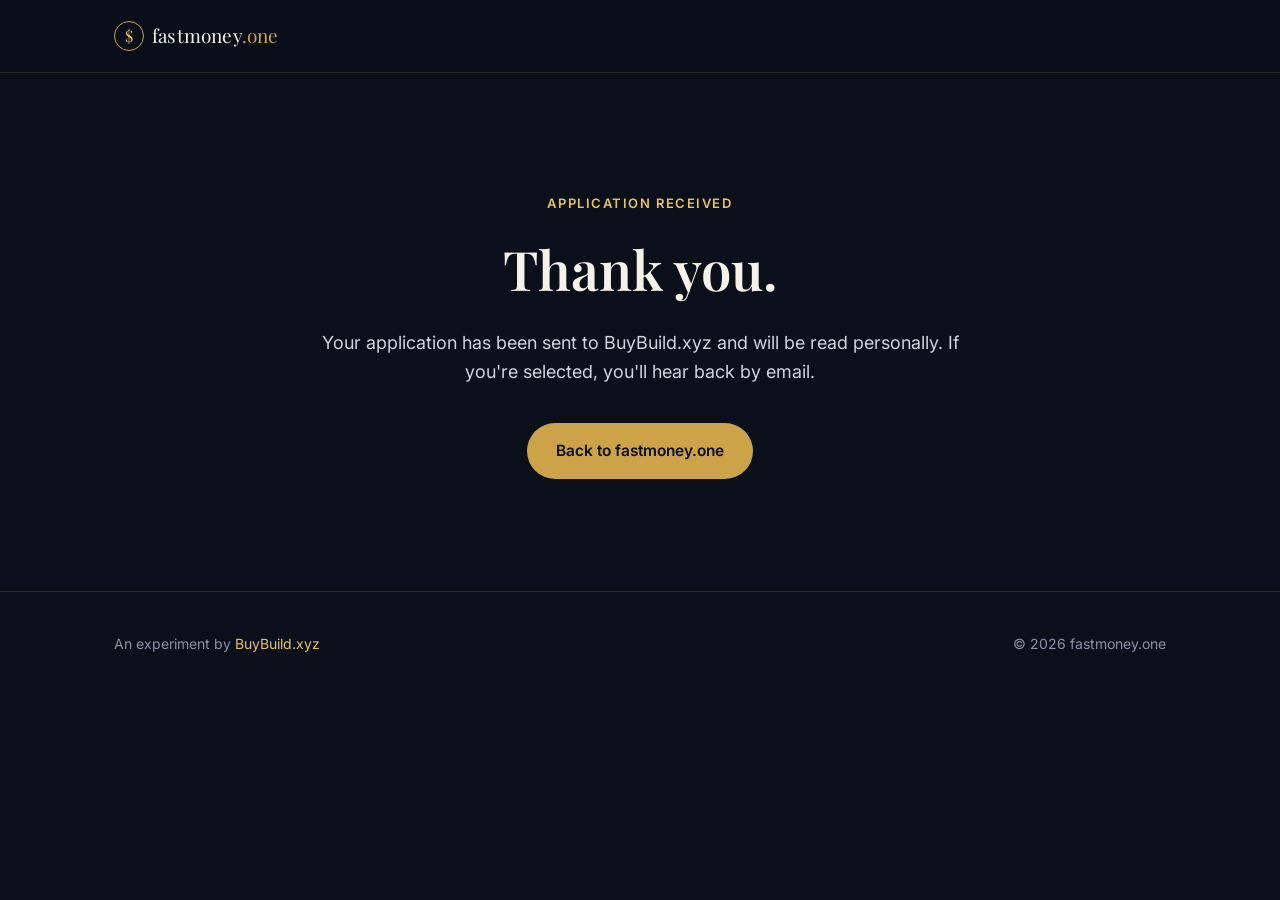
==== success.html @ 134b054e "Add fastmoney.one landing page One-page site for BuyBuild.xyz's experiment: giving the domain plus a" ====
<!DOCTYPE html>
<html lang="en">
<head>
<meta charset="UTF-8">
<meta name="viewport" content="width=device-width, initial-scale=1.0">
<title>Application Received | fastmoney.one</title>
<meta name="robots" content="noindex, follow">
<link rel="icon" type="image/svg+xml" href="/assets/img/favicon.svg">
<link rel="preconnect" href="https://fonts.googleapis.com">
<link rel="preconnect" href="https://fonts.gstatic.com" crossorigin>
<link href="https://fonts.googleapis.com/css2?family=Playfair+Display:ital,wght@0,600;0,700&family=Inter:wght@400;500;600&display=swap" rel="stylesheet">
<link rel="stylesheet" href="/assets/css/styles.css">
</head>
<body>
<header class="site-header">
  <div class="wrap header-inner">
    <a href="/" class="brand" aria-label="fastmoney.one home">
      <span class="brand-mark" aria-hidden="true">$</span>
      <span class="brand-name">fastmoney<span class="brand-dot">.one</span></span>
    </a>
  </div>
</header>
<main>
  <section class="hero">
    <div class="wrap">
      <p class="eyebrow">Application received</p>
      <h1>Thank you.</h1>
      <p class="hero-sub">Your application has been sent to BuyBuild.xyz and will be read personally. If you're selected, you'll hear back by email.</p>
      <div class="hero-actions">
        <a href="/" class="btn btn-primary">Back to fastmoney.one</a>
      </div>
    </div>
  </section>
</main>
<footer class="site-footer">
  <div class="wrap footer-inner">
    <p>An experiment by <a href="https://buybuild.xyz" rel="noopener">BuyBuild.xyz</a></p>
    <p class="footer-copy">&copy; <span id="year"></span> fastmoney.one</p>
  </div>
</footer>
<script src="/assets/js/main.js" defer></script>
</body>
</html>
---- assets/css/styles.css ----
/* ---------- Reset & base ---------- */
*, *::before, *::after { box-sizing: border-box; }
html { scroll-behavior: smooth; }
body {
  margin: 0;
  background: var(--bg);
  color: var(--text);
  font-family: 'Inter', -apple-system, BlinkMacSystemFont, 'Segoe UI', sans-serif;
  font-size: 17px;
  line-height: 1.65;
  -webkit-font-smoothing: antialiased;
}
img { max-width: 100%; display: block; }
a { color: inherit; }
h1, h2, h3 {
  font-family: 'Playfair Display', Georgia, serif;
  font-weight: 600;
  line-height: 1.2;
  margin: 0 0 0.5em;
  color: var(--heading);
}
p { margin: 0 0 1em; }
ul, ol { margin: 0; padding: 0; }

:root {
  --bg: #0b0f1a;
  --bg-alt: #0f1424;
  --text: #cfd4e2;
  --text-dim: #8b91a6;
  --heading: #f5f2ea;
  --gold: #cda349;
  --gold-bright: #e6c26b;
  --border: rgba(205, 163, 73, 0.18);
  --card-bg: #10162a;
  --max: 1100px;
  --max-narrow: 720px;
}

.wrap { max-width: var(--max); margin: 0 auto; padding: 0 24px; }
.wrap-narrow { max-width: var(--max-narrow); margin: 0 auto; padding: 0 24px; }

.skip-link {
  position: absolute; left: -999px; top: 0;
  background: var(--gold); color: #0b0f1a; padding: 10px 16px; z-index: 100;
}
.skip-link:focus { left: 12px; top: 12px; }

/* ---------- Header ---------- */
.site-header {
  position: sticky; top: 0; z-index: 50;
  background: rgba(11, 15, 26, 0.85);
  backdrop-filter: blur(10px);
  border-bottom: 1px solid var(--border);
}
.header-inner {
  display: flex; align-items: center; justify-content: space-between;
  height: 72px;
}
.brand { display: flex; align-items: center; gap: 8px; text-decoration: none; }
.brand-mark {
  display: inline-flex; align-items: center; justify-content: center;
  width: 30px; height: 30px; border-radius: 50%;
  border: 1px solid var(--gold);
  color: var(--gold-bright);
  font-family: 'Playfair Display', serif;
  font-size: 16px;
}
.brand-name {
  font-family: 'Playfair Display', serif;
  font-size: 19px; color: var(--heading); letter-spacing: 0.01em;
}
.brand-dot { color: var(--gold); }
.site-nav { display: flex; align-items: center; gap: 28px; }
.site-nav a {
  text-decoration: none; color: var(--text-dim); font-size: 15px;
  transition: color 0.2s;
}
.site-nav a:hover { color: var(--heading); }
.nav-cta {
  color: #0b0f1a !important; background: var(--gold);
  padding: 8px 18px; border-radius: 999px; font-weight: 600;
}
.nav-cta:hover { background: var(--gold-bright); }

/* ---------- Buttons ---------- */
.btn {
  display: inline-block; text-decoration: none;
  padding: 14px 28px; border-radius: 999px;
  font-weight: 600; font-size: 15.5px;
  transition: all 0.2s ease;
  border: 1px solid transparent;
  cursor: pointer;
}
.btn-primary { background: var(--gold); color: #0b0f1a; }
.btn-primary:hover { background: var(--gold-bright); transform: translateY(-1px); }
.btn-ghost { background: transparent; color: var(--heading); border-color: var(--border); }
.btn-ghost:hover { border-color: var(--gold); color: var(--gold-bright); }
.btn-block { width: 100%; text-align: center; font-size: 16.5px; padding: 16px; }

/* ---------- Hero ---------- */
.hero { padding: 120px 0 90px; text-align: center; }
.eyebrow {
  text-transform: uppercase; letter-spacing: 0.12em; font-size: 13px;
  color: var(--gold-bright); font-weight: 600; margin-bottom: 22px;
}
.eyebrow a { color: var(--gold-bright); text-decoration: underline; text-underline-offset: 3px; }
.hero h1 {
  font-size: clamp(2.1rem, 5vw, 3.4rem);
  max-width: 880px; margin: 0 auto 26px;
}
.hero-sub {
  max-width: 640px; margin: 0 auto 36px;
  color: var(--text); font-size: 18px;
}
.hero-actions { display: flex; gap: 16px; justify-content: center; flex-wrap: wrap; margin-bottom: 22px; }
.hero-meta { color: var(--text-dim); font-size: 14px; letter-spacing: 0.02em; }

/* ---------- Sections ---------- */
.section { padding: 88px 0; border-top: 1px solid var(--border); }
.section h2 {
  font-size: clamp(1.7rem, 3.2vw, 2.4rem);
  text-align: center; margin-bottom: 14px;
}
.section-sub {
  text-align: center; color: var(--text-dim);
  max-width: 560px; margin: 0 auto 48px; font-size: 16.5px;
}

.story h2, .who h2 { text-align: left; max-width: var(--max-narrow); }
.story p, .who p { color: var(--text); font-size: 17.5px; }

/* ---------- Cards / Offer ---------- */
.card-grid {
  display: grid; grid-template-columns: repeat(3, 1fr); gap: 24px;
}
.card {
  background: var(--card-bg); border: 1px solid var(--border);
  border-radius: 14px; padding: 32px 28px;
}
.card-num {
  display: block; font-family: 'Playfair Display', serif;
  color: var(--gold); font-size: 14px; letter-spacing: 0.08em;
  margin-bottom: 14px;
}
.card h3 { font-size: 20px; margin-bottom: 10px; }
.card p { color: var(--text-dim); font-size: 15.5px; margin: 0; }

/* ---------- Checklist ---------- */
.checklist { list-style: none; }
.checklist li {
  position: relative; padding-left: 32px; margin-bottom: 20px;
  color: var(--text); font-size: 17px;
}
.checklist li::before {
  content: "✓"; position: absolute; left: 0; top: 1px;
  color: var(--gold); font-weight: 700;
}
.checklist strong { color: var(--heading); }

/* ---------- Steps ---------- */
.steps { list-style: none; max-width: 720px; margin: 0 auto; }
.steps li {
  display: flex; gap: 24px; padding: 22px 0;
  border-bottom: 1px solid var(--border);
}
.steps li:last-child { border-bottom: none; }
.step-num {
  flex-shrink: 0; width: 40px; height: 40px; border-radius: 50%;
  border: 1px solid var(--gold); color: var(--gold-bright);
  display: flex; align-items: center; justify-content: center;
  font-family: 'Playfair Display', serif; font-size: 16px;
}
.steps h3 { font-size: 18px; margin-bottom: 4px; }
.steps p { color: var(--text-dim); font-size: 15.5px; margin: 0; }

/* ---------- FAQ ---------- */
.faq details {
  border-bottom: 1px solid var(--border);
  padding: 20px 0;
}
.faq summary {
  cursor: pointer; font-family: 'Playfair Display', serif;
  font-size: 18px; color: var(--heading); list-style: none;
  display: flex; justify-content: space-between; align-items: center;
}
.faq summary::-webkit-details-marker { display: none; }
.faq summary::after {
  content: "+"; color: var(--gold); font-size: 22px; margin-left: 16px;
  transition: transform 0.2s;
}
.faq details[open] summary::after { transform: rotate(45deg); }
.faq details p { color: var(--text-dim); margin-top: 14px; font-size: 16px; }

/* ---------- Form ---------- */
.apply { background: var(--bg-alt); }
.app-form { margin-top: 8px; }
.form-row { margin-bottom: 20px; }
.form-row label {
  display: block; margin-bottom: 8px; font-size: 15px;
  color: var(--heading); font-weight: 500;
}
.req { color: var(--gold-bright); }
.form-row input, .form-row textarea {
  width: 100%; background: #151b30; border: 1px solid var(--border);
  border-radius: 8px; padding: 13px 14px; color: var(--text);
  font-family: inherit; font-size: 15.5px; resize: vertical;
  transition: border-color 0.2s;
}
.form-row input:focus, .form-row textarea:focus {
  outline: none; border-color: var(--gold);
}
.form-note { text-align: center; color: var(--text-dim); font-size: 13.5px; margin-top: 16px; }
.hp-field { position: absolute; left: -9999px; }

.form-success {
  text-align: center; background: var(--card-bg); border: 1px solid var(--gold);
  border-radius: 14px; padding: 48px 32px; margin-top: 8px;
}
.form-success h3 { color: var(--gold-bright); }
.form-success p { color: var(--text); margin: 0; }

/* ---------- Footer ---------- */
.site-footer { padding: 40px 0; border-top: 1px solid var(--border); }
.footer-inner {
  display: flex; justify-content: space-between; align-items: center;
  flex-wrap: wrap; gap: 12px;
  color: var(--text-dim); font-size: 14px;
}
.footer-inner a { color: var(--gold-bright); text-decoration: none; }
.footer-inner p { margin: 0; }

/* ---------- Responsive ---------- */
@media (max-width: 780px) {
  .site-nav { gap: 16px; }
  .site-nav a:not(.nav-cta) { display: none; }
  .card-grid { grid-template-columns: 1fr; }
  .hero { padding: 90px 0 64px; }
  .section { padding: 64px 0; }
}
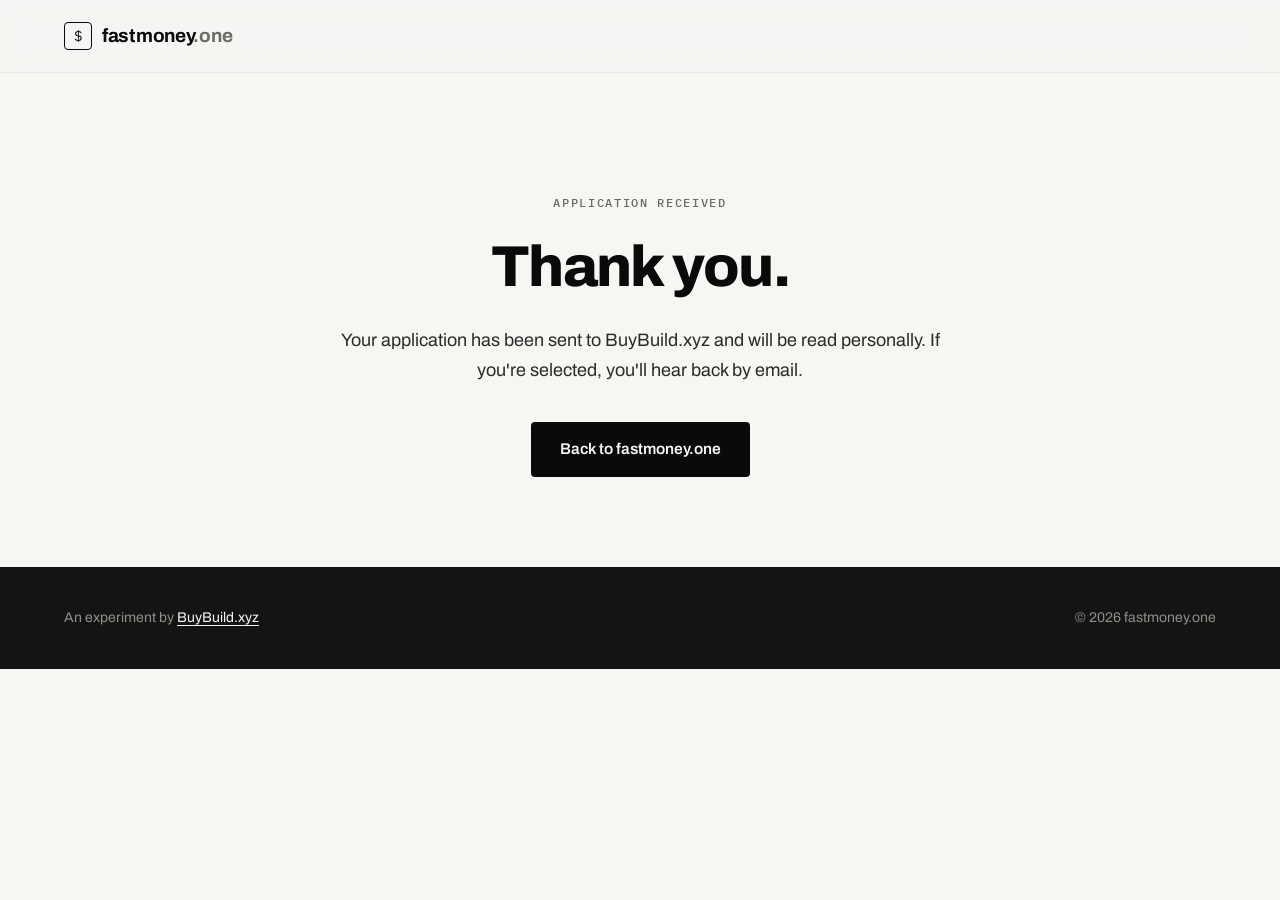
==== commit 41e207d7: "Rebuild visual theme on BuyBuild.xyz's actual design system Ports BuyBuild's real tokens instead of " ====
--- a/success.html
+++ b/success.html
@@ -8,7 +8,7 @@
 <link rel="icon" type="image/svg+xml" href="/assets/img/favicon.svg">
 <link rel="preconnect" href="https://fonts.googleapis.com">
 <link rel="preconnect" href="https://fonts.gstatic.com" crossorigin>
-<link href="https://fonts.googleapis.com/css2?family=Playfair+Display:ital,wght@0,600;0,700&family=Inter:wght@400;500;600&display=swap" rel="stylesheet">
+<link href="https://fonts.googleapis.com/css2?family=Archivo:wght@400;500;600;700;800;900&family=IBM+Plex+Mono:wght@400;500;600&display=swap" rel="stylesheet">
 <link rel="stylesheet" href="/assets/css/styles.css">
 </head>
 <body>
--- a/assets/css/styles.css
+++ b/assets/css/styles.css
@@ -1,239 +1,299 @@
+/* ---------- Tokens (ported from buybuild.xyz design system) ---------- */
+:root {
+  /* Ink & paper */
+  --ink-900: #0a0a0a;
+  --ink-800: #141414;
+  --ink-700: #2b2b2b;
+  --paper-0: #ffffff;
+  --paper-50: #f7f6f3;
+  --paper-100: #f0efea;
+
+  /* Grey ramp */
+  --grey-100: #e8e7e2;
+  --grey-200: #d7d6d0;
+  --grey-300: #b8b7b0;
+  --grey-400: #908f88;
+  --grey-500: #6b6a64;
+  --grey-600: #4a4944;
+
+  /* Signal, used sparingly for money / positive figures only */
+  --signal-600: #1f7a4d;
+  --signal-100: #e3efe8;
+
+  /* Semantic surfaces */
+  --surface-page: var(--paper-50);
+  --surface-raised: var(--paper-0);
+  --surface-sunken: var(--paper-100);
+  --surface-inverse: var(--ink-800);
+
+  /* Semantic text */
+  --text-strong: var(--ink-900);
+  --text-body: var(--ink-700);
+  --text-muted: var(--grey-500);
+  --text-faint: var(--grey-400);
+  --text-on-inverse: var(--paper-50);
+  --text-on-inverse-muted: var(--grey-400);
+
+  /* Lines */
+  --border-hair: var(--grey-100);
+  --border-line: var(--grey-200);
+  --border-strong: var(--ink-900);
+
+  /* Interactive */
+  --action-fill: var(--ink-900);
+  --action-fill-hover: var(--ink-700);
+  --action-text: var(--paper-50);
+  --action-ghost-hover: var(--paper-100);
+
+  /* Fonts */
+  --font-display: 'Archivo', 'Helvetica Neue', Arial, sans-serif;
+  --font-text: 'Archivo', 'Helvetica Neue', Arial, sans-serif;
+  --font-mono: 'IBM Plex Mono', ui-monospace, 'SFMono-Regular', Menlo, monospace;
+
+  /* Tracking */
+  --tracking-display: -0.03em;
+  --tracking-head: -0.015em;
+  --tracking-label: 0.14em;
+
+  /* Radii: squared, structural, ledger-like brand */
+  --radius-xs: 2px;
+  --radius-sm: 4px;
+
+  /* Elevation */
+  --shadow-hair: 0 1px 0 rgba(10, 10, 10, 0.06);
+  --shadow-ledger: 0 2px 0 0 var(--ink-900);
+  --focus-ring: 0 0 0 2px var(--paper-50), 0 0 0 4px var(--ink-900);
+
+  /* Motion */
+  --ease-out: cubic-bezier(0.2, 0, 0, 1);
+  --dur-base: 200ms;
+
+  /* Layout */
+  --max: 1200px;
+  --max-narrow: 720px;
+}
+
 /* ---------- Reset & base ---------- */
 *, *::before, *::after { box-sizing: border-box; }
 html { scroll-behavior: smooth; }
 body {
   margin: 0;
-  background: var(--bg);
-  color: var(--text);
-  font-family: 'Inter', -apple-system, BlinkMacSystemFont, 'Segoe UI', sans-serif;
+  background: var(--surface-page);
+  color: var(--text-body);
+  font-family: var(--font-text);
   font-size: 17px;
-  line-height: 1.65;
+  line-height: 1.6;
   -webkit-font-smoothing: antialiased;
+  text-rendering: optimizeLegibility;
 }
 img { max-width: 100%; display: block; }
 a { color: inherit; }
 h1, h2, h3 {
-  font-family: 'Playfair Display', Georgia, serif;
-  font-weight: 600;
-  line-height: 1.2;
+  font-family: var(--font-display);
+  font-weight: 700;
+  line-height: 1.15;
+  letter-spacing: var(--tracking-head);
   margin: 0 0 0.5em;
-  color: var(--heading);
+  color: var(--text-strong);
+  text-wrap: balance;
 }
 p { margin: 0 0 1em; }
 ul, ol { margin: 0; padding: 0; }
-
-:root {
-  --bg: #0b0f1a;
-  --bg-alt: #0f1424;
-  --text: #cfd4e2;
-  --text-dim: #8b91a6;
-  --heading: #f5f2ea;
-  --gold: #cda349;
-  --gold-bright: #e6c26b;
-  --border: rgba(205, 163, 73, 0.18);
-  --card-bg: #10162a;
-  --max: 1100px;
-  --max-narrow: 720px;
-}
+::selection { background: var(--ink-900); color: var(--paper-0); }
+:focus-visible { outline: none; box-shadow: var(--focus-ring); }
 
 .wrap { max-width: var(--max); margin: 0 auto; padding: 0 24px; }
 .wrap-narrow { max-width: var(--max-narrow); margin: 0 auto; padding: 0 24px; }
 
 .skip-link {
   position: absolute; left: -999px; top: 0;
-  background: var(--gold); color: #0b0f1a; padding: 10px 16px; z-index: 100;
+  background: var(--ink-900); color: var(--paper-50); padding: 10px 16px; z-index: 100;
 }
 .skip-link:focus { left: 12px; top: 12px; }
 
 /* ---------- Header ---------- */
 .site-header {
   position: sticky; top: 0; z-index: 50;
-  background: rgba(11, 15, 26, 0.85);
-  backdrop-filter: blur(10px);
-  border-bottom: 1px solid var(--border);
+  background: rgba(247, 246, 243, 0.9);
+  backdrop-filter: blur(8px);
+  border-bottom: 1px solid var(--border-hair);
 }
 .header-inner {
   display: flex; align-items: center; justify-content: space-between;
   height: 72px;
 }
-.brand { display: flex; align-items: center; gap: 8px; text-decoration: none; }
+.brand { display: flex; align-items: center; gap: 10px; text-decoration: none; }
 .brand-mark {
   display: inline-flex; align-items: center; justify-content: center;
-  width: 30px; height: 30px; border-radius: 50%;
-  border: 1px solid var(--gold);
-  color: var(--gold-bright);
-  font-family: 'Playfair Display', serif;
-  font-size: 16px;
+  width: 28px; height: 28px; border-radius: var(--radius-sm);
+  border: 1px solid var(--ink-900);
+  color: var(--ink-900);
+  font-family: var(--font-mono);
+  font-size: 14px;
 }
 .brand-name {
-  font-family: 'Playfair Display', serif;
-  font-size: 19px; color: var(--heading); letter-spacing: 0.01em;
-}
-.brand-dot { color: var(--gold); }
+  font-family: var(--font-display);
+  font-weight: 700; letter-spacing: var(--tracking-head);
+  font-size: 19px; color: var(--text-strong);
+}
+.brand-dot { color: var(--text-muted); }
 .site-nav { display: flex; align-items: center; gap: 28px; }
 .site-nav a {
-  text-decoration: none; color: var(--text-dim); font-size: 15px;
-  transition: color 0.2s;
-}
-.site-nav a:hover { color: var(--heading); }
+  text-decoration: none; color: var(--text-muted); font-size: 15px;
+  transition: color var(--dur-base) var(--ease-out);
+}
+.site-nav a:hover { color: var(--text-strong); }
 .nav-cta {
-  color: #0b0f1a !important; background: var(--gold);
-  padding: 8px 18px; border-radius: 999px; font-weight: 600;
-}
-.nav-cta:hover { background: var(--gold-bright); }
+  color: var(--action-text) !important; background: var(--action-fill);
+  padding: 8px 18px; border-radius: var(--radius-sm); font-weight: 600;
+}
+.nav-cta:hover { background: var(--action-fill-hover); }
 
 /* ---------- Buttons ---------- */
 .btn {
   display: inline-block; text-decoration: none;
-  padding: 14px 28px; border-radius: 999px;
+  padding: 14px 28px; border-radius: var(--radius-sm);
   font-weight: 600; font-size: 15.5px;
-  transition: all 0.2s ease;
+  font-family: var(--font-text);
+  transition: all var(--dur-base) var(--ease-out);
   border: 1px solid transparent;
   cursor: pointer;
 }
-.btn-primary { background: var(--gold); color: #0b0f1a; }
-.btn-primary:hover { background: var(--gold-bright); transform: translateY(-1px); }
-.btn-ghost { background: transparent; color: var(--heading); border-color: var(--border); }
-.btn-ghost:hover { border-color: var(--gold); color: var(--gold-bright); }
+.btn-primary { background: var(--action-fill); color: var(--action-text); }
+.btn-primary:hover { background: var(--action-fill-hover); }
+.btn-ghost { background: transparent; color: var(--text-strong); border-color: var(--border-line); }
+.btn-ghost:hover { background: var(--action-ghost-hover); border-color: var(--border-strong); }
 .btn-block { width: 100%; text-align: center; font-size: 16.5px; padding: 16px; }
+
+/* ---------- Eyebrow (mono label) ---------- */
+.eyebrow {
+  font-family: var(--font-mono);
+  text-transform: uppercase; letter-spacing: var(--tracking-label); font-size: 12px;
+  color: var(--text-muted); font-weight: 500; margin-bottom: 22px;
+}
+.eyebrow a { color: var(--text-strong); text-decoration: underline; text-underline-offset: 3px; }
 
 /* ---------- Hero ---------- */
 .hero { padding: 120px 0 90px; text-align: center; }
-.eyebrow {
-  text-transform: uppercase; letter-spacing: 0.12em; font-size: 13px;
-  color: var(--gold-bright); font-weight: 600; margin-bottom: 22px;
-}
-.eyebrow a { color: var(--gold-bright); text-decoration: underline; text-underline-offset: 3px; }
 .hero h1 {
-  font-size: clamp(2.1rem, 5vw, 3.4rem);
+  font-weight: 800; letter-spacing: var(--tracking-display);
+  font-size: clamp(2.1rem, 5vw, 3.6rem);
   max-width: 880px; margin: 0 auto 26px;
 }
 .hero-sub {
   max-width: 640px; margin: 0 auto 36px;
-  color: var(--text); font-size: 18px;
-}
-.hero-actions { display: flex; gap: 16px; justify-content: center; flex-wrap: wrap; margin-bottom: 22px; }
-.hero-meta { color: var(--text-dim); font-size: 14px; letter-spacing: 0.02em; }
+  color: var(--text-body); font-size: 18px; line-height: 1.65;
+}
+.hero-sub strong { color: var(--signal-600); }
+.hero-actions { display: flex; gap: 16px; justify-content: center; flex-wrap: wrap; }
 
 /* ---------- Sections ---------- */
-.section { padding: 88px 0; border-top: 1px solid var(--border); }
+.section { padding: 96px 0; border-top: 2px solid var(--border-strong); }
 .section h2 {
   font-size: clamp(1.7rem, 3.2vw, 2.4rem);
   text-align: center; margin-bottom: 14px;
 }
 .section-sub {
-  text-align: center; color: var(--text-dim);
+  text-align: center; color: var(--text-muted);
   max-width: 560px; margin: 0 auto 48px; font-size: 16.5px;
 }
 
-.story h2, .who h2 { text-align: left; max-width: var(--max-narrow); }
-.story p, .who p { color: var(--text); font-size: 17.5px; }
-
-/* ---------- Cards / Offer ---------- */
-.card-grid {
-  display: grid; grid-template-columns: repeat(3, 1fr); gap: 24px;
-}
-.card {
-  background: var(--card-bg); border: 1px solid var(--border);
-  border-radius: 14px; padding: 32px 28px;
-}
-.card-num {
-  display: block; font-family: 'Playfair Display', serif;
-  color: var(--gold); font-size: 14px; letter-spacing: 0.08em;
-  margin-bottom: 14px;
-}
-.card h3 { font-size: 20px; margin-bottom: 10px; }
-.card p { color: var(--text-dim); font-size: 15.5px; margin: 0; }
-
-/* ---------- Checklist ---------- */
-.checklist { list-style: none; }
-.checklist li {
-  position: relative; padding-left: 32px; margin-bottom: 20px;
-  color: var(--text); font-size: 17px;
-}
-.checklist li::before {
-  content: "✓"; position: absolute; left: 0; top: 1px;
-  color: var(--gold); font-weight: 700;
-}
-.checklist strong { color: var(--heading); }
+.story h2, .who h2, .offer h2 { text-align: left; max-width: var(--max-narrow); }
+.offer .section-sub { text-align: left; margin: 0 0 40px; }
+.story p, .who p { color: var(--text-body); font-size: 17.5px; line-height: 1.65; }
+
+/* ---------- Offer ---------- */
+.offer-list { margin: 0; }
+.offer-item {
+  padding: 28px 0; border-top: 1px solid var(--border-line);
+}
+.offer-item:last-child { border-bottom: 1px solid var(--border-line); }
+.offer-item dt {
+  font-family: var(--font-display); font-weight: 700; font-size: 20px;
+  color: var(--text-strong); margin-bottom: 8px;
+}
+.offer-item dd {
+  margin: 0; color: var(--text-muted); font-size: 16.5px; max-width: 560px;
+}
 
 /* ---------- Steps ---------- */
-.steps { list-style: none; max-width: 720px; margin: 0 auto; }
+.steps { list-style: none; counter-reset: step; max-width: 640px; margin: 0 auto; }
 .steps li {
-  display: flex; gap: 24px; padding: 22px 0;
-  border-bottom: 1px solid var(--border);
+  counter-increment: step;
+  position: relative; padding: 22px 0 22px 48px;
+  border-bottom: 1px solid var(--border-line);
 }
 .steps li:last-child { border-bottom: none; }
-.step-num {
-  flex-shrink: 0; width: 40px; height: 40px; border-radius: 50%;
-  border: 1px solid var(--gold); color: var(--gold-bright);
-  display: flex; align-items: center; justify-content: center;
-  font-family: 'Playfair Display', serif; font-size: 16px;
+.steps li::before {
+  content: counter(step) ".";
+  position: absolute; left: 0; top: 22px;
+  font-family: var(--font-mono); font-size: 16px; color: var(--text-faint);
 }
 .steps h3 { font-size: 18px; margin-bottom: 4px; }
-.steps p { color: var(--text-dim); font-size: 15.5px; margin: 0; }
+.steps p { color: var(--text-muted); font-size: 15.5px; margin: 0; }
 
 /* ---------- FAQ ---------- */
 .faq details {
-  border-bottom: 1px solid var(--border);
+  border-bottom: 1px solid var(--border-line);
   padding: 20px 0;
 }
 .faq summary {
-  cursor: pointer; font-family: 'Playfair Display', serif;
-  font-size: 18px; color: var(--heading); list-style: none;
+  cursor: pointer; font-family: var(--font-display); font-weight: 600;
+  font-size: 18px; color: var(--text-strong); list-style: none;
   display: flex; justify-content: space-between; align-items: center;
 }
 .faq summary::-webkit-details-marker { display: none; }
 .faq summary::after {
-  content: "+"; color: var(--gold); font-size: 22px; margin-left: 16px;
-  transition: transform 0.2s;
+  content: "+"; color: var(--text-strong); font-size: 22px; margin-left: 16px;
+  transition: transform var(--dur-base) var(--ease-out);
 }
 .faq details[open] summary::after { transform: rotate(45deg); }
-.faq details p { color: var(--text-dim); margin-top: 14px; font-size: 16px; }
+.faq details p { color: var(--text-muted); margin-top: 14px; font-size: 16px; }
 
 /* ---------- Form ---------- */
-.apply { background: var(--bg-alt); }
+.apply { background: var(--surface-sunken); }
 .app-form { margin-top: 8px; }
 .form-row { margin-bottom: 20px; }
 .form-row label {
   display: block; margin-bottom: 8px; font-size: 15px;
-  color: var(--heading); font-weight: 500;
-}
-.req { color: var(--gold-bright); }
+  color: var(--text-strong); font-weight: 500;
+}
+.req { color: var(--signal-600); }
 .form-row input, .form-row textarea {
-  width: 100%; background: #151b30; border: 1px solid var(--border);
-  border-radius: 8px; padding: 13px 14px; color: var(--text);
+  width: 100%; background: var(--surface-raised); border: 1px solid var(--border-line);
+  border-radius: var(--radius-sm); padding: 13px 14px; color: var(--text-body);
   font-family: inherit; font-size: 15.5px; resize: vertical;
-  transition: border-color 0.2s;
+  transition: border-color var(--dur-base) var(--ease-out);
 }
 .form-row input:focus, .form-row textarea:focus {
-  outline: none; border-color: var(--gold);
-}
-.form-note { text-align: center; color: var(--text-dim); font-size: 13.5px; margin-top: 16px; }
+  outline: none; border-color: var(--ink-900); box-shadow: var(--focus-ring);
+}
+.form-note { text-align: center; color: var(--text-muted); font-size: 13.5px; margin-top: 16px; }
 .hp-field { position: absolute; left: -9999px; }
 
 .form-success {
-  text-align: center; background: var(--card-bg); border: 1px solid var(--gold);
-  border-radius: 14px; padding: 48px 32px; margin-top: 8px;
-}
-.form-success h3 { color: var(--gold-bright); }
-.form-success p { color: var(--text); margin: 0; }
+  text-align: center; background: var(--surface-raised); border: 1px solid var(--border-line);
+  box-shadow: var(--shadow-ledger);
+  border-radius: var(--radius-sm); padding: 48px 32px; margin-top: 8px;
+}
+.form-success h3 { color: var(--text-strong); }
+.form-success p { color: var(--text-body); margin: 0; }
 
 /* ---------- Footer ---------- */
-.site-footer { padding: 40px 0; border-top: 1px solid var(--border); }
+.site-footer { padding: 40px 0; background: var(--surface-inverse); }
 .footer-inner {
   display: flex; justify-content: space-between; align-items: center;
   flex-wrap: wrap; gap: 12px;
-  color: var(--text-dim); font-size: 14px;
-}
-.footer-inner a { color: var(--gold-bright); text-decoration: none; }
+  color: var(--text-on-inverse-muted); font-size: 14px;
+}
+.footer-inner a { color: var(--text-on-inverse); text-decoration: underline; text-underline-offset: 3px; }
 .footer-inner p { margin: 0; }
 
 /* ---------- Responsive ---------- */
 @media (max-width: 780px) {
   .site-nav { gap: 16px; }
   .site-nav a:not(.nav-cta) { display: none; }
-  .card-grid { grid-template-columns: 1fr; }
   .hero { padding: 90px 0 64px; }
   .section { padding: 64px 0; }
-}
+  .steps li { padding-left: 36px; }
+}
